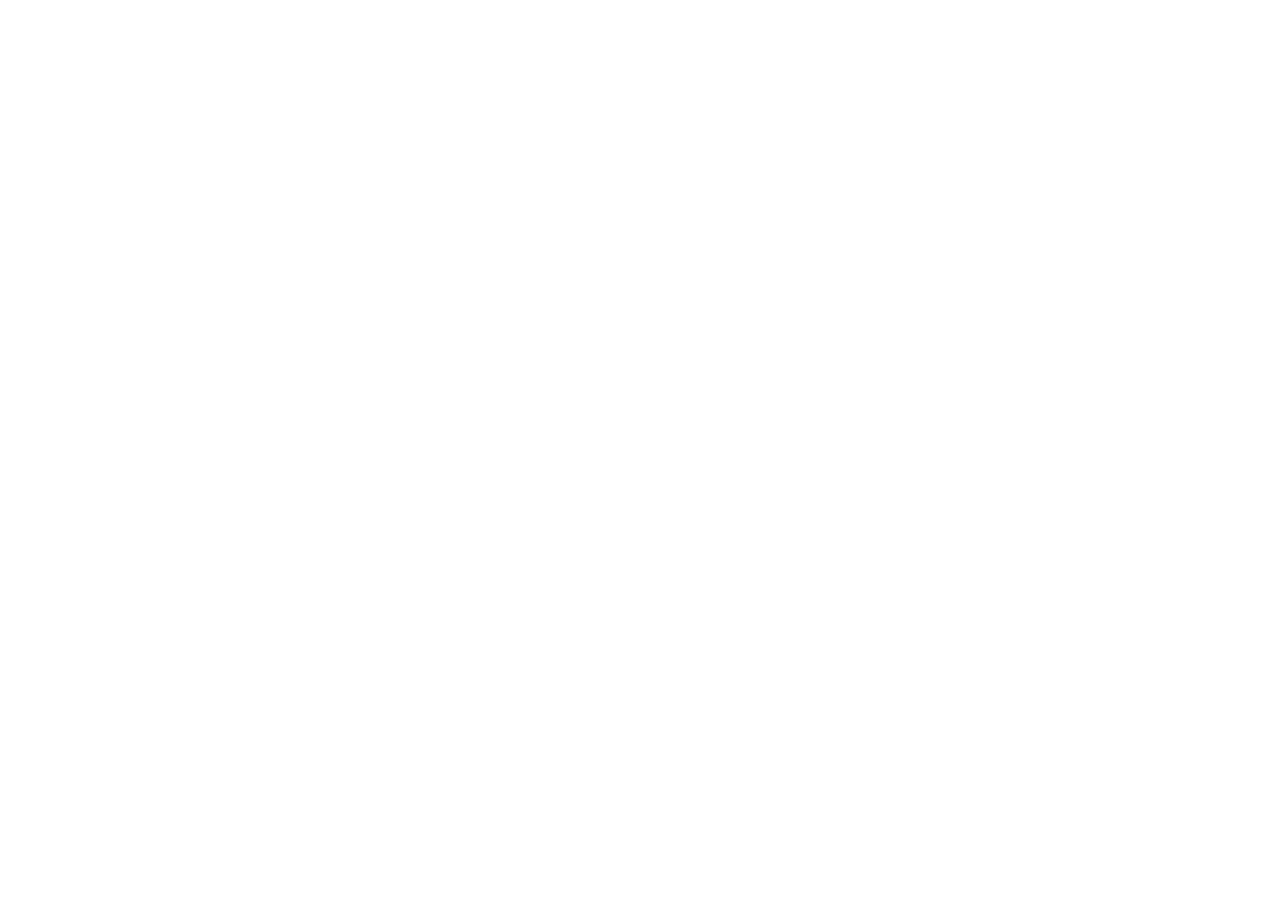
==== Gokucha/index.html @ 1575662b "初期設定完了" ====
<!DOCTYPE html>
<html lang="ja">
  <head>
    <meta charset="UTF-8" />
    <meta
      name="viewport"
      content="width=device-width, initial-scale=1.0" />
    <title>Gokucha | 卒業・進級制作展 2023</title>
    <link rel="stylesheet" href="assets/css/style.css" />
  </head>
  <body></body>
</html>
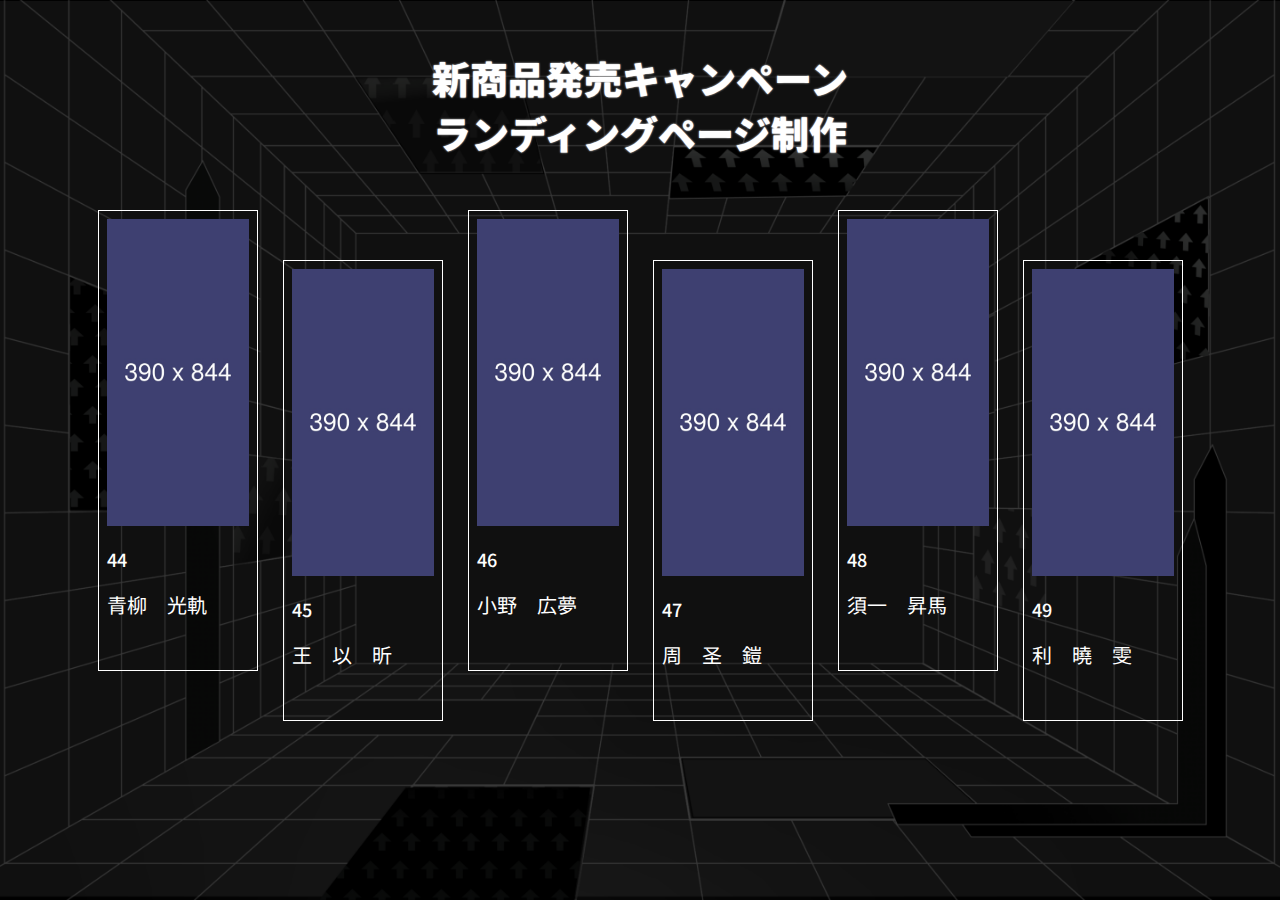
==== commit 980128f1: "Change src path" ====
--- a/Gokucha/index.html
+++ b/Gokucha/index.html
@@ -8,5 +8,80 @@
     <title>Gokucha | 卒業・進級制作展 2023</title>
     <link rel="stylesheet" href="assets/css/style.css" />
   </head>
-  <body></body>
+  <body>
+    <section>
+      <h1 class="ttl">
+        新商品発売キャンペーン<br />
+        ランディングページ制作
+      </h1>
+      <div class="flex">
+        <div class="card">
+          <a href="./assets/site/44/index.html">
+            <img
+              src="./assets/screenshot/44_ss.jpg"
+              alt="image" />
+            <p class="productNumber">44</p>
+            <p class="studentName">青柳&emsp;光軌</p>
+          </a>
+        </div>
+        <div class="card">
+          <a href="./assets/site/45/index.html">
+            <img
+              src="./assets/screenshot/45_ss.jpg"
+              alt="image" />
+            <p class="productNumber">45</p>
+            <p class="studentName">王&emsp;以&emsp;昕</p>
+          </a>
+        </div>
+        <div class="card">
+          <a href="./assets/site/46/index.html">
+            <img
+              src="./assets/screenshot/46_ss.jpg"
+              alt="image" />
+            <p class="productNumber">46</p>
+            <p class="studentName">小野&emsp;広夢</p>
+          </a>
+        </div>
+        <div class="card">
+          <a href="./assets/site/47/index.html">
+            <img
+              src="./assets/screenshot/47_ss.jpg"
+              alt="image" />
+            <p class="productNumber">47</p>
+            <p class="studentName">周&emsp;圣&emsp;鎧</p>
+          </a>
+        </div>
+        <div class="card">
+          <a href="./assets/site/48/index.html">
+            <img
+              src="./assets/screenshot/48_ss.jpg"
+              alt="image" />
+            <p class="productNumber">48</p>
+            <p class="studentName">須一&emsp;昇馬</p>
+          </a>
+        </div>
+        <div class="card">
+          <a href="./assets/site/49/index.html">
+            <img
+              src="./assets/screenshot/49_ss.jpg"
+              alt="image" />
+            <p class="productNumber">49</p>
+            <p class="studentName">利&emsp;曉&emsp;雯</p>
+          </a>
+        </div>
+      </div>
+    </section>
+    <script>
+      function getClientSize() {
+        const height =
+          document.documentElement.clientHeight;
+        const width = document.documentElement.clientWidth;
+        document.body.style.backgroundSize = `${width}px ${height}px`;
+      }
+      getClientSize();
+      window.addEventListener('resize', () => {
+        getClientSize();
+      });
+    </script>
+  </body>
 </html>
--- a/Gokucha/assets/css/style.css
+++ b/Gokucha/assets/css/style.css
@@ -0,0 +1,103 @@
+@import url('https://fonts.googleapis.com/css2?family=Noto+Sans+JP:wght@900&display=swap');
+* {
+  margin: 0;
+  padding: 0;
+  box-sizing: border-box;
+  font-family: 'Noto Sans JP', sans-serif;
+}
+body {
+  background: url('../images/bg.webp') no-repeat;
+}
+img {
+  display: block;
+  width: 100%;
+}
+a {
+  text-decoration: none;
+  color: #fff;
+}
+.ttl {
+  color: #fff;
+  text-align: center;
+  text-shadow: 0px 0px 2px #fff;
+  font-size: 38px;
+  font-weight: 900;
+  margin-block: 50px;
+}
+.flex {
+  display: flex;
+  justify-content: center;
+  gap: 25px;
+}
+.card {
+  width: calc(100dvw / 8);
+  height: fit-content;
+  border: 1px solid #fff;
+  padding: 8px;
+  &:nth-child(2n) {
+    margin-top: 50px;
+  }
+
+  .productNumber {
+    font-size: 18px;
+    font-weight: 500;
+    line-height: 200%; /* 24px */
+    margin-top: 15px;
+  }
+  .studentName {
+    font-size: 20px;
+    margin-top: 13px;
+    margin-bottom: 42.5px;
+  }
+}
+@media screen and (max-height: 767px) {
+  body {
+    background: url('../images/bg_sm.webp') no-repeat;
+  }
+  .ttl {
+    font-size: 28px;
+    margin-block: 25px;
+  }
+  .card {
+    &:nth-child(2n) {
+      margin-top: 40px;
+    }
+    .productNumber {
+      font-size: 14px;
+      font-weight: 500;
+      line-height: 150%; /* 24px */
+      margin-top: 15px;
+    }
+    .studentName {
+      font-size: 15px;
+      margin-top: 13px;
+      margin-bottom: 35px;
+    }
+  }
+}
+@media screen and (min-height: 1080px) {
+  .ttl {
+    font-size: 48px;
+    margin-block: 65px;
+  }
+  .flex {
+    gap: 35px;
+  }
+  .card {
+    width: calc(100dvw / 7);
+    &:nth-child(2n) {
+      margin-top: 40px;
+    }
+    .productNumber {
+      font-size: 20px;
+      font-weight: 500;
+      line-height: 150%; /* 24px */
+      margin-top: 15px;
+    }
+    .studentName {
+      font-size: 22px;
+      margin-top: 13px;
+      margin-bottom: 45px;
+    }
+  }
+}
